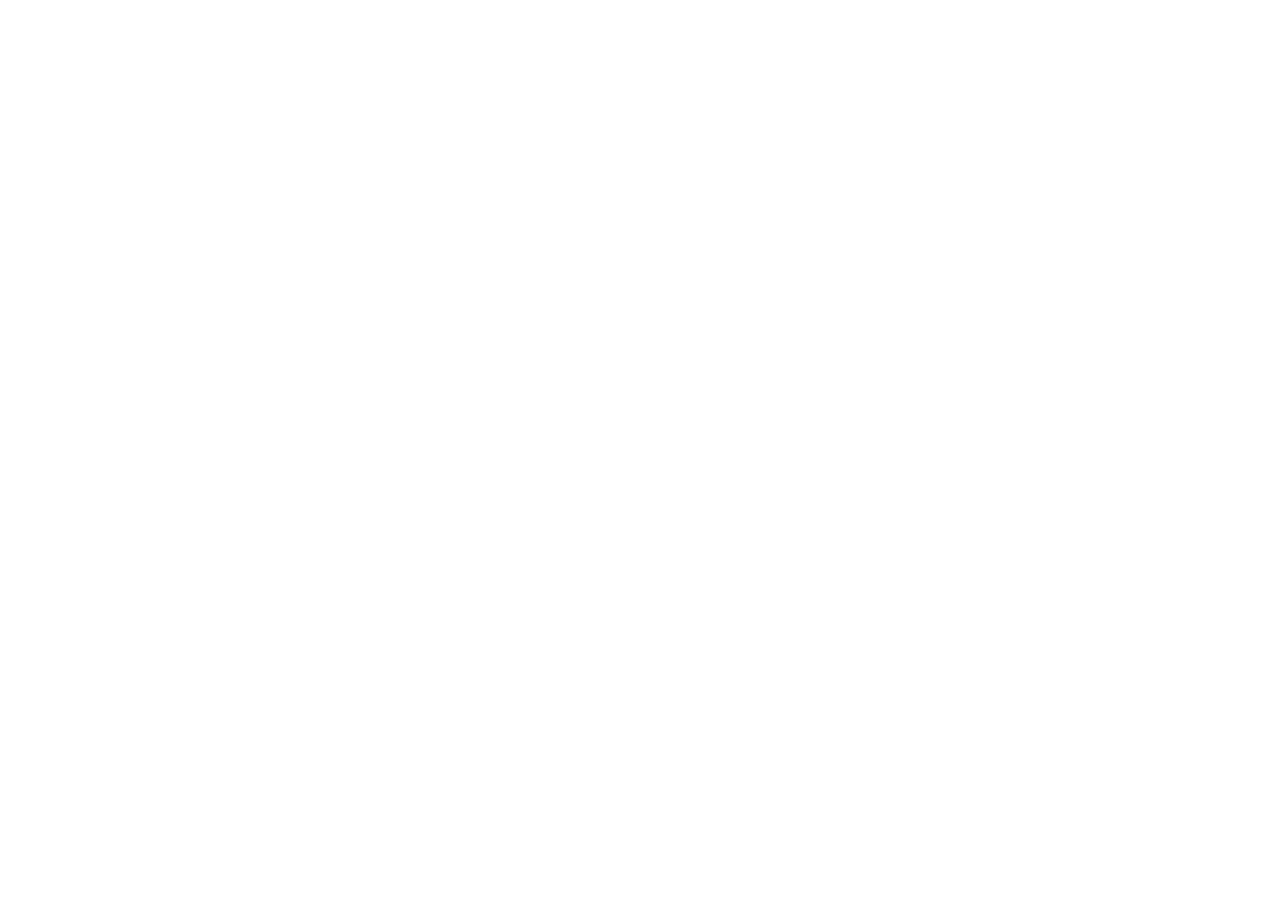
==== cat/cat.html @ ba80891d "project setup 2 (i got a new better idea so changed the repo)" ====
<!DOCTYPE html>
<html lang="en">
<head>
    <meta charset="UTF-8">
    <meta name="viewport" content="width=device-width, initial-scale=1.0">
    <title>Meow 4 U | Pets 4 U</title>
    <link rel="stylesheet" href="./cat.css">
    <script src="./cat.js" defer></script>
</head>
<body>
    
</body>
</html>
---- cat/cat.css ----
*,
*::before,
*::after {
    margin: 0;
    padding: 0;
    box-sizing: border-box;
}
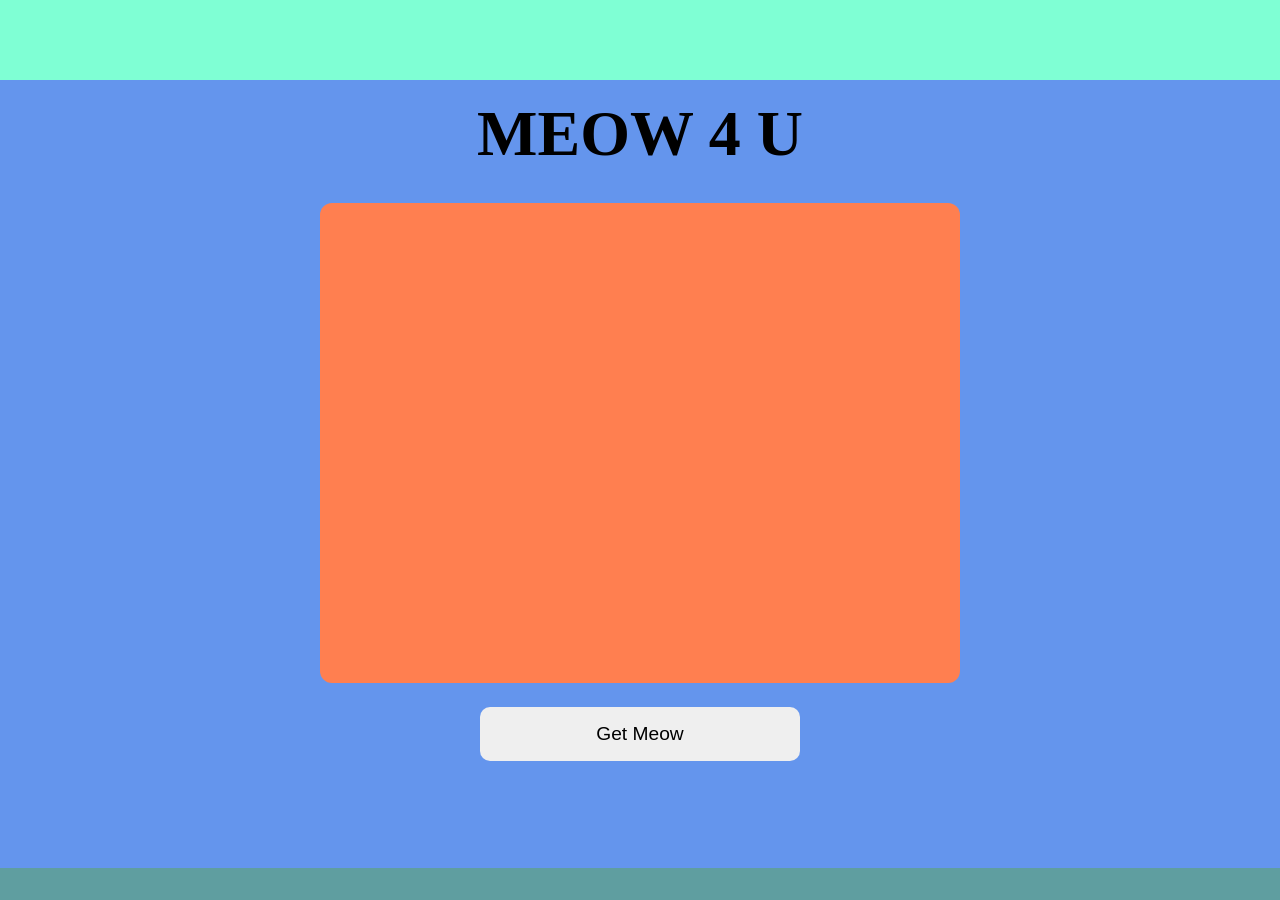
==== commit c005cf1a: "cat page: main layout done" ====
--- a/cat/cat.html
+++ b/cat/cat.html
@@ -8,6 +8,32 @@
     <script src="./cat.js" defer></script>
 </head>
 <body>
-    
+    <!-- HEADER -->
+    <header>
+        <!-- back btn -->
+    </header>
+
+    <!-- MAIN -->
+    <main>
+        <div class="title">
+            <h1>MEOW 4 U</h1>
+        </div>
+
+        <div class="api-div">
+            <div class="img-div">
+                <!-- img from api -->
+            </div>
+            <div class="btn-div">
+                <!-- get new img button -->
+                <button id="get-new-btn">Get Meow</button>
+            </div>
+        </div>
+
+    </main>
+
+    <!-- FOOTER -->
+    <footer>
+        <!-- copyright, etc. -->
+    </footer>
 </body>
 </html>
--- a/cat/cat.css
+++ b/cat/cat.css
@@ -7,3 +7,72 @@
     padding: 0;
     box-sizing: border-box;
 }
+
+
+body {
+    /* width: 100vw; */
+    height: 100vh;
+    background-color: cornflowerblue;
+    display: flex;
+    flex-direction: column;
+    justify-content: space-between;
+    align-items: center;
+}
+
+
+header {
+    width: 100%;
+    height: 5rem;
+    background-color: aquamarine;
+    padding: 1rem 2rem;
+}
+
+
+main {
+    width: 50%;
+    /* background-color: blueviolet; */
+    text-align: center;
+    position: relative;
+    top: -5%;
+}
+
+main .title {
+    margin-bottom: 2rem;
+    font-size: 2rem;
+}
+
+.api-div .img-div {
+    width: 100%;
+    height: 30rem;
+    background-color: coral;
+    border-radius: 12px;
+    margin-bottom: 1.5rem;
+}
+
+.api-div .img-div img {
+    width: 100%;
+    height: 100%;
+}
+
+.api-div .btn-div {
+    width: 50%;
+    margin: 0 auto;
+    /* background-color: darkkhaki; */
+}
+
+.api-div .btn-div button {
+    width: 100%;
+    padding: 1rem;
+    font-size: 1.2rem;
+    outline: none;
+    border: none;
+    border-radius: 10px;
+}
+
+
+footer {
+    width: 100%;
+    height: 2rem;
+    padding: 1rem;
+    background-color: cadetblue;
+}
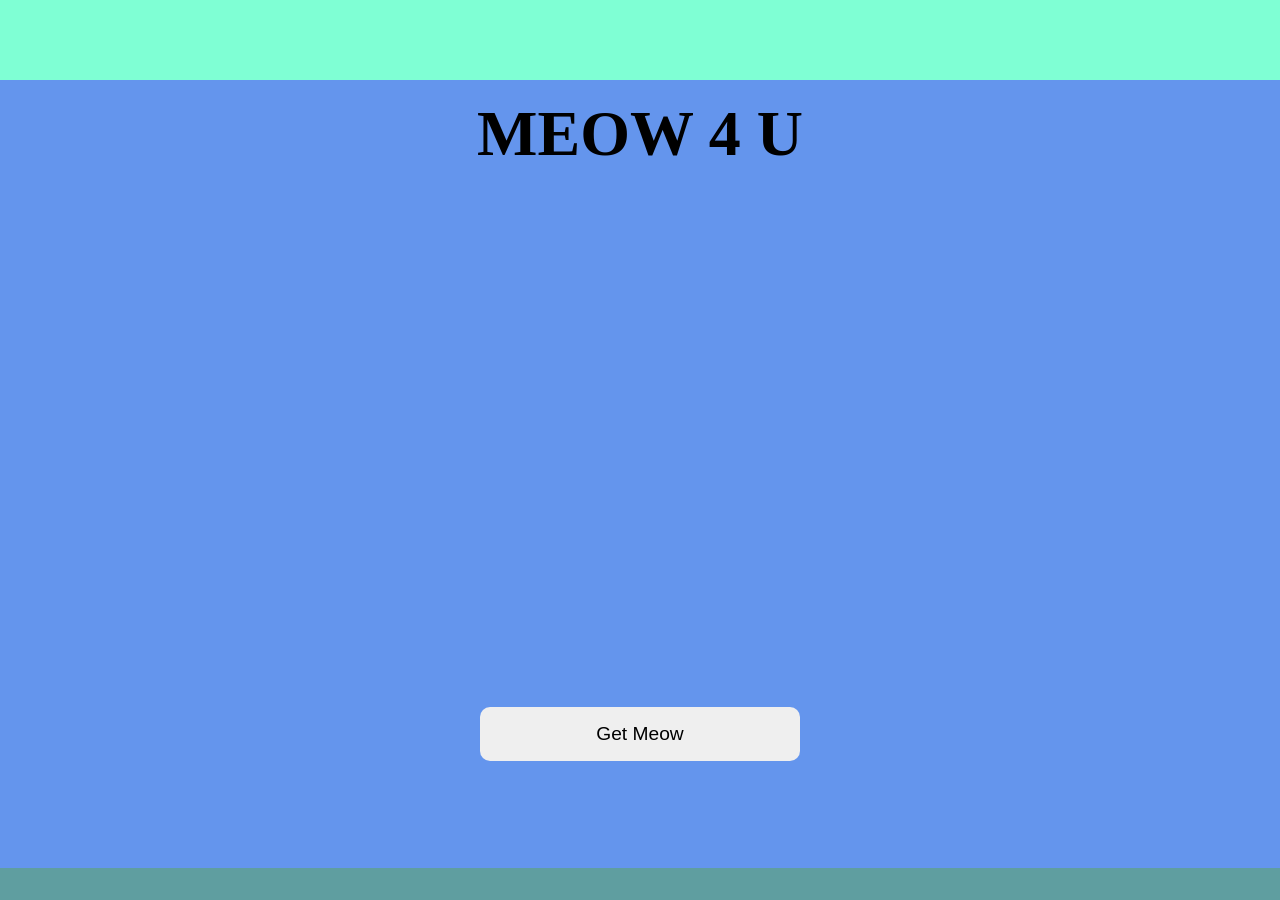
==== commit 801cf596: "added fetching img from api logic + displaying it in html" ====
--- a/cat/cat.html
+++ b/cat/cat.html
@@ -20,8 +20,9 @@
         </div>
 
         <div class="api-div">
-            <div class="img-div">
+            <div class="img-div" id="img-div">
                 <!-- img from api -->
+                 <!-- <img src="" alt=""> -->
             </div>
             <div class="btn-div">
                 <!-- get new img button -->
--- a/cat/cat.css
+++ b/cat/cat.css
@@ -44,14 +44,16 @@
 .api-div .img-div {
     width: 100%;
     height: 30rem;
-    background-color: coral;
-    border-radius: 12px;
+    /* background-color: coral; */
+    /* border-radius: 12px; */
     margin-bottom: 1.5rem;
 }
 
 .api-div .img-div img {
-    width: 100%;
+    /* width: 100%; */
     height: 100%;
+    border-radius: 12px;
+    border: 1px solid coral;
 }
 
 .api-div .btn-div {
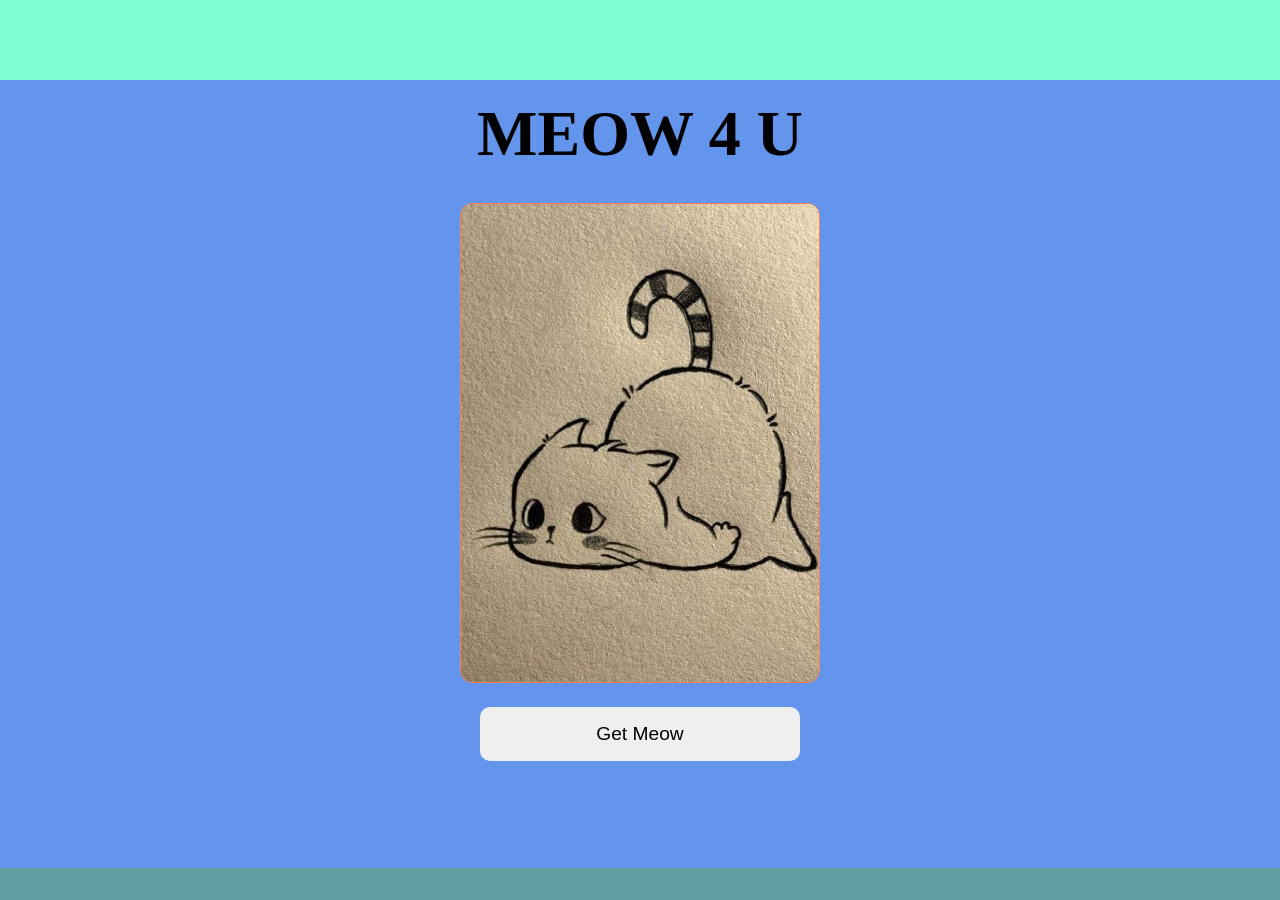
==== commit 75f173ad: "cat page: added a placeholder img till new img from api is not got" ====
--- a/cat/cat.html
+++ b/cat/cat.html
@@ -22,7 +22,7 @@
         <div class="api-div">
             <div class="img-div" id="img-div">
                 <!-- img from api -->
-                 <!-- <img src="" alt=""> -->
+                 <img src="../assets/cat-placeholder.jpg" alt="cat img">
             </div>
             <div class="btn-div">
                 <!-- get new img button -->
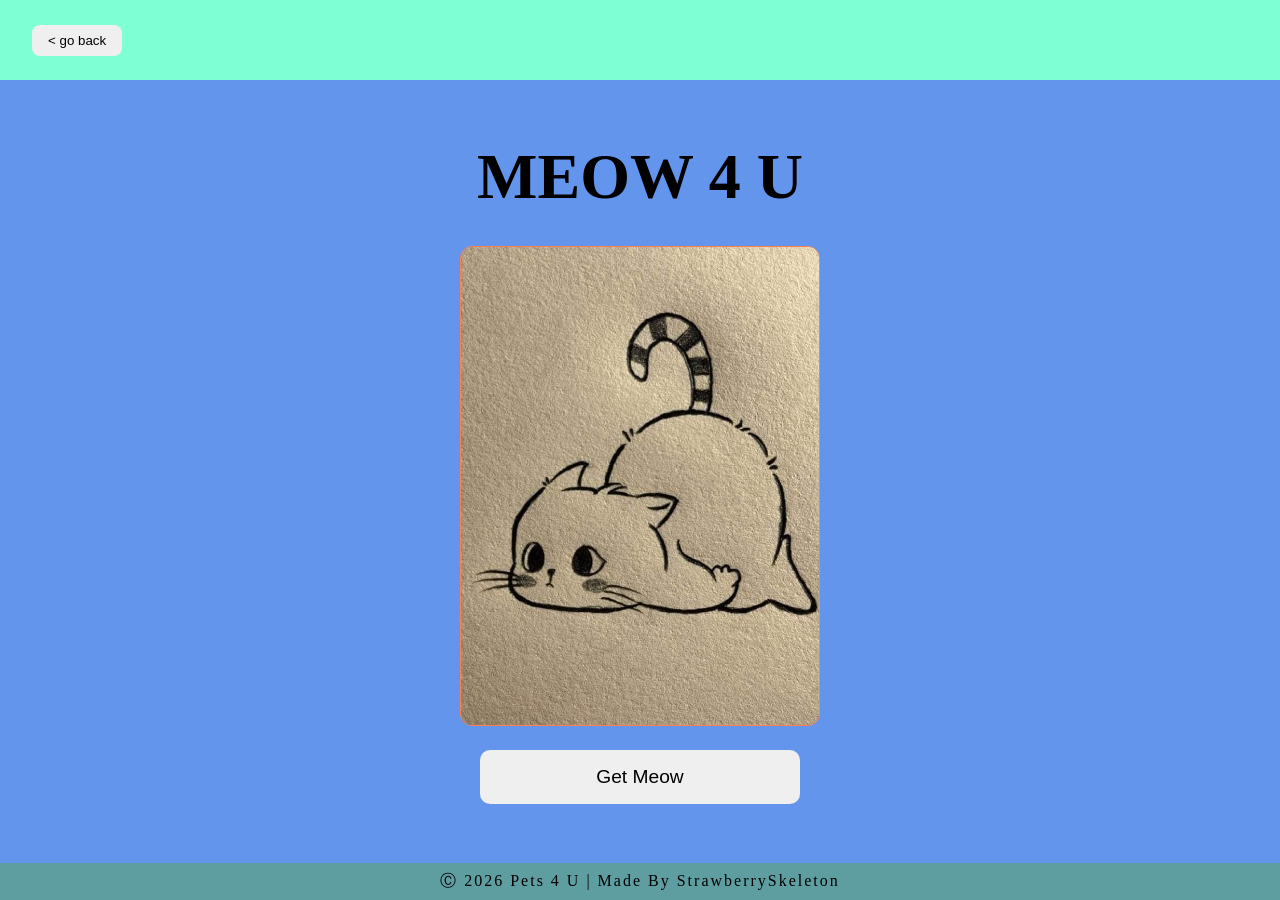
==== commit 588fc23e: "cat page: added header and footer sections" ====
--- a/cat/cat.html
+++ b/cat/cat.html
@@ -10,7 +10,7 @@
 <body>
     <!-- HEADER -->
     <header>
-        <!-- back btn -->
+        <a href="../index.html"><button> < go back </button></a>
     </header>
 
     <!-- MAIN -->
@@ -34,7 +34,7 @@
 
     <!-- FOOTER -->
     <footer>
-        <!-- copyright, etc. -->
+        <p>Ⓒ 2026 Pets 4 U | Made By <a href="https://github.com/strawberryskeleton">StrawberrySkeleton</a></p>
     </footer>
 </body>
 </html>
--- a/cat/cat.css
+++ b/cat/cat.css
@@ -11,7 +11,7 @@
 
 body {
     /* width: 100vw; */
-    height: 100vh;
+    min-height: 100vh;
     background-color: cornflowerblue;
     display: flex;
     flex-direction: column;
@@ -25,6 +25,15 @@
     height: 5rem;
     background-color: aquamarine;
     padding: 1rem 2rem;
+    display: flex;
+    align-items: center;
+}
+
+header button {
+    padding: 0.5rem 1rem;
+    border: none;
+    outline: none;
+    border-radius: 8px;
 }
 
 
@@ -33,7 +42,8 @@
     /* background-color: blueviolet; */
     text-align: center;
     position: relative;
-    top: -5%;
+    /* top: 50%; */
+    /* left: ; */
 }
 
 main .title {
@@ -74,7 +84,16 @@
 
 footer {
     width: 100%;
-    height: 2rem;
-    padding: 1rem;
+    /* height: 2rem; */
+    padding: 0.5rem;
+    text-align: center;
+    letter-spacing: 2px;
     background-color: cadetblue;
+    /* position: absolute;
+    bottom: 0; */
+}
+
+footer a {
+    text-decoration: none;
+    color: inherit;
 }
